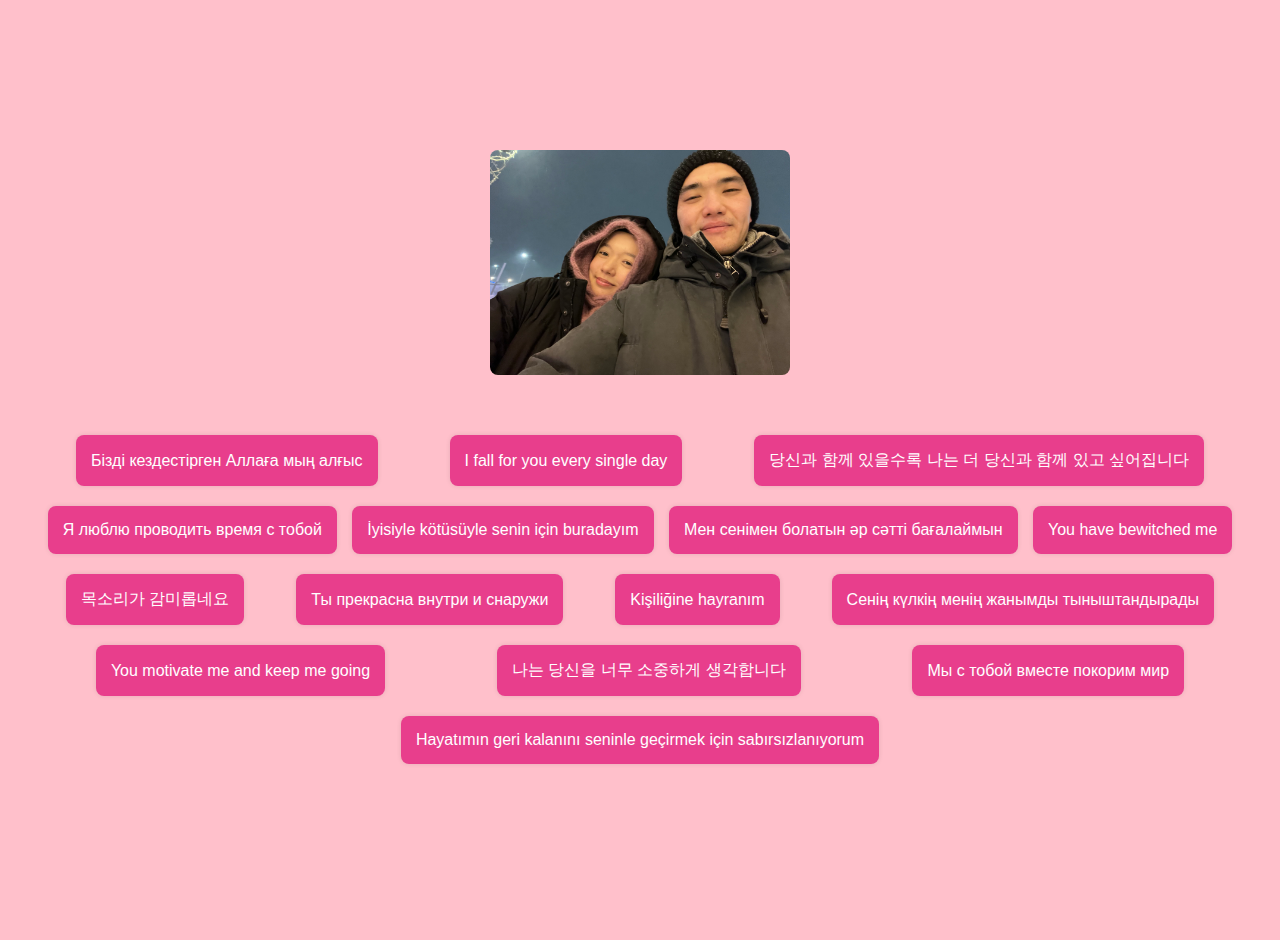
==== iloveyou.html @ a76c6fed "added new page with phrases" ====
<!-- iloveyou.html -->
<!DOCTYPE html>
<html lang="en">
    <head>
        <meta charset="UTF-8">
        <meta name="viewport" content="width=device-width, initial-scale=1.0">
        <link rel="stylesheet" href="styles.css">
        <title> something </title>
    </head>
    <body>
        <div class="container">
            <!-- <button id="showImageButton">Show Image</button> -->
            <img src="IMG_6604.jpg" alt="My favourite photo" class="top-photo" id="hiddenImage">
            <h1>  </h1>
            <ul id="iloveyoulist">
                <li class="phrase-item">Бізді кездестірген Аллаға мың алғыс</li>
                <li class="phrase-item">I fall for you every single day</li>
                <li class="phrase-item">당신과 함께 있을수록 나는 더 당신과 함께 있고 싶어집니다</li>
                <li class="phrase-item">Я люблю проводить время с тобой</li>
                <li class="phrase-item">İyisiyle kötüsüyle senin için buradayım</li>
                <li class="phrase-item">Мен сенімен болатын әр сәтті бағалаймын</li>
                <li class="phrase-item">You have bewitched me</li>
                <li class="phrase-item">목소리가 감미롭네요</li>
                <li class="phrase-item">Ты прекрасна внутри и снаружи</li>
                <li class="phrase-item">Kişiliğine hayranım</li>
                <li class="phrase-item">Сенің күлкің менің жанымды тыныштандырады</li>
                <li class="phrase-item">You motivate me and keep me going</li>
                <li class="phrase-item">나는 당신을 너무 소중하게 생각합니다</li>
                <li class="phrase-item">Мы с тобой вместе покорим мир</li>
                <li class="phrase-item">Hayatımın geri kalanını seninle geçirmek için sabırsızlanıyorum</li>
            </ul>
        </div>
        <script src="script.js" defer></script>
    </body>
</html>
---- styles.css ----
body {
    font-family: 'Arial', sans-serif;
    background-color: #ffc0cb;
    margin: 0;
    display: flex;
    justify-content: center;
    align-items: center;
    height: 100vh;
    padding: 20px; /* Add padding as needed */
}

.container {
    text-align: center;
    background-color: #ffc0cb; /* Pink background color */
    padding: 20px;
    border-radius: 10px;
    box-shadow: 0 0 10px rgba(0, 0, 0, 0.1);
    transition: transform 0.3s ease-in-out;
    box-shadow: none;
    border-radius: 0;
}

h1 {
    color: white;
    font-weight: bold;
    font-family: cursive;
    font-size: 250%;
    text-align: center;
    margin-bottom: 20px; /* Add margin to separate heading from image */
}

button {
    padding: 15px 60px; /* Increase the width by adjusting the padding */
    font-size: 18px;
    margin: 10px;
    cursor: pointer;
    border: none;
    border-radius: 20px;
    transition: transform 0.2s ease-in-out;
}

#yesBtn {
    background-color: #e83e8c;
    color: white;
}

#noBtn {
    background-color: white;
    color: #f44336;
    border: 2px solid #f44336;
    border-radius: 20px;
    transform-origin: center;
    transition: transform 0.5s ease-in-out; /* Adjust transition duration for smoother movement */
}

#noBtn:hover {
    transform: scale(1.1);
    background-color: #ff6666;
    border-color: #ff6666;
}

/* Add the "hidden" class styling to hide the movie list */
#movieList {
    display: none;
}

#movieList {
    list-style: none;
    padding: 0;
}

.movie-info {
    background-color: #f5f5f5;
    border: 1px solid #ddd;
    padding: 15px;
    margin: 10px 0;
    border-radius: 8px;
    display: flex;
    flex-direction: column; /* Set flex-direction to column */
    justify-content: space-between;
    align-items: center;
}

#movieList li {
    background-color: #f5f5f5;
    margin: 10px 0;
    border-radius: 8px;
    display: flex;
    flex-direction: column;
    justify-content: space-between;
    align-items: center;
    padding: 15px;
    box-shadow: 0 0 5px rgba(0, 0, 0, 0.1); /* Add a subtle box shadow for depth */
    transition: transform 0.3s ease-in-out;
}
#movieList li:hover {
    transform: scale(1.05); /* Add a subtle scale effect on hover */
}

.movie-info h3 {
    margin: 0;
    font-size: 24px; /* Increase the font size for the movie titles */
    color: #e83e8c; /* Set a color for the movie titles */
}


.movie-info .movie-time {
    color: #555; /* Set a color for the movie details */
    font-size: 16px; /* Set a font size for the movie details */
    margin-top: 10px; /* Add some space between the title and details */
    line-height: 1.5; /* Increase line height for better readability */
}

.cute-image {
    max-width: 100%;
    height: auto;
    margin-top: 1px; /* Adjust the margin to lift up the image */
}

#ieeeContainer {
    position: absolute;
    top: 50%;
    left: 50%;
    transform: translate(-50%, -50%);
    text-align: center;
    display: none;
    z-index: 999;
}

.ieee-image {
    max-width: 100%;
    height: auto;
    margin-top: 1px;
}

.snowflake {
    position: absolute;
    width: 10px; /* Increased size for bolder appearance */
    height: 10px; /* Increased size for bolder appearance */
    background-color: #fff;
    border-radius: 50%;
    pointer-events: none;
    opacity: 1; /* Set initial opacity to 1 for continuous visibility */
    animation: snowfall linear infinite;
    top: 0; /* Start the snowflakes from the top of the page */
}

@keyframes snowfall {
    0% {
        transform: translateY(0);
    }
    100% {
        transform: translateY(100vh);
        opacity: 0;
    }
}

#iloveyoulist {
    list-style: none;
    padding: 0;
    display: flex; /* Use flexbox for the container */
    flex-wrap: wrap; /* Allow items to wrap to the next line */
    justify-content: space-around;
}

.phrase-item {
    background-color: #e83e8c; /* Pink background color */
    color: white;
    padding: 15px;
    margin: 10px 0;
    border-radius: 8px;
    display: flex;
    justify-content: space-between;
    align-items: center;
    box-shadow: 0 0 5px rgba(0, 0, 0, 0.1); /* Add a subtle box shadow for depth */
    transition: transform 0.3s ease-in-out;
}

.phrase-item:hover {
    transform: scale(1.05); /* Add a subtle scale effect on hover */
}

.phrase-item p {
    margin: 0;
    font-size: 18px;
    line-height: 1.5;
}

.top-photo {
    max-width: 100%; /* Set the maximum width to ensure responsiveness */
    height: auto; /* Automatically adjust the height to maintain aspect ratio */
    width: 300px; /* Set the desired width */
    border-radius: 8px; /* Add rounded corners to the photo */
    margin-bottom: 20px; /* Add spacing between the photo and the heading */
    -webkit-transform:rotate(180deg);
    -moz-transform: rotate(180deg);
    -ms-transform: rotate(180deg);
    -o-transform: rotate(180deg);
    transform: rotate(180deg);
}
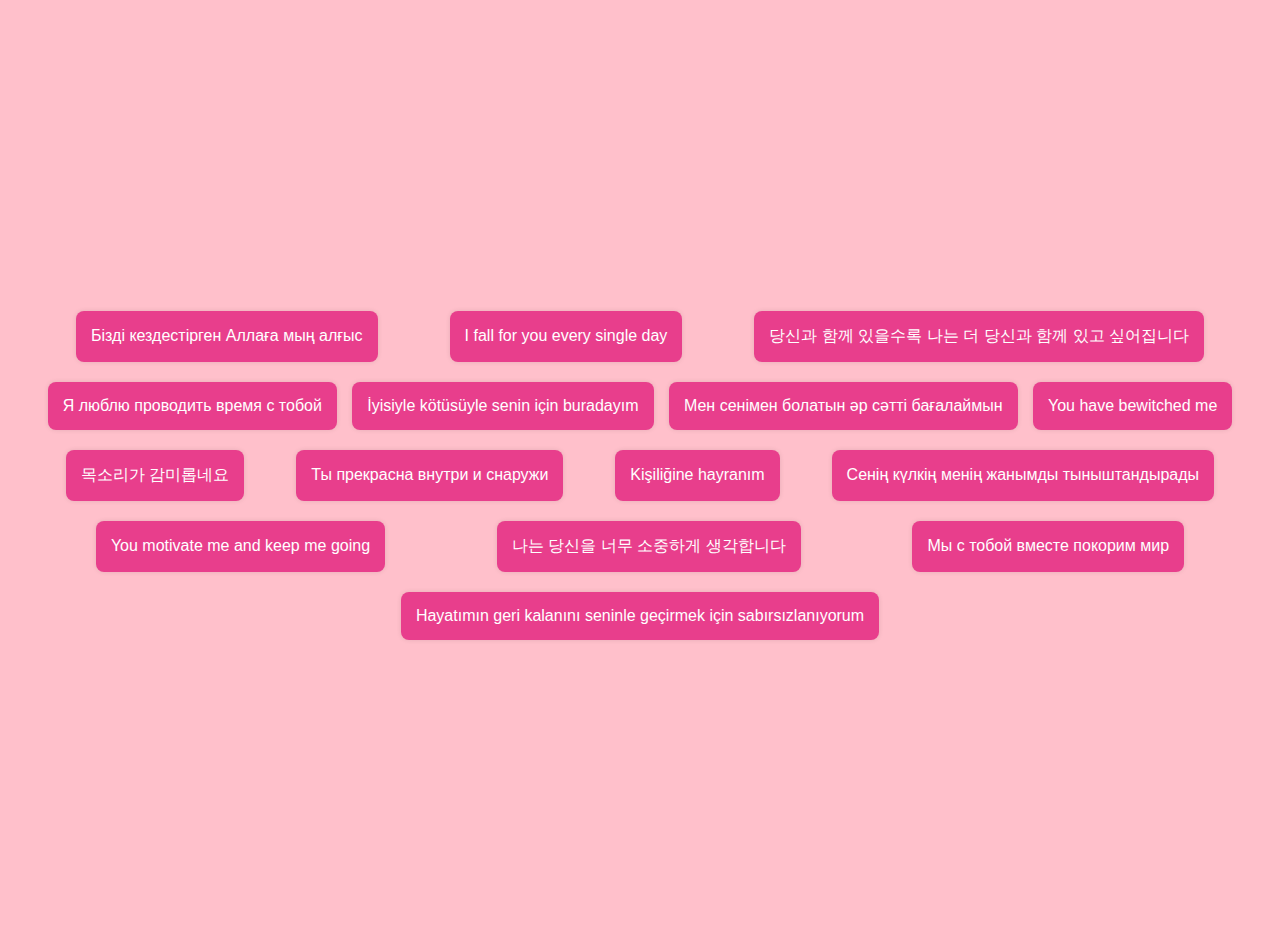
==== commit ce7d845e: "Update iloveyou.html" ====
--- a/iloveyou.html
+++ b/iloveyou.html
@@ -10,7 +10,7 @@
     <body>
         <div class="container">
             <!-- <button id="showImageButton">Show Image</button> -->
-            <img src="IMG_6604.jpg" alt="My favourite photo" class="top-photo" id="hiddenImage">
+            <!-- <img src="IMG_6604.jpg" alt="My favourite photo" class="top-photo" id="hiddenImage">-->
             <h1>  </h1>
             <ul id="iloveyoulist">
                 <li class="phrase-item">Бізді кездестірген Аллаға мың алғыс</li>
